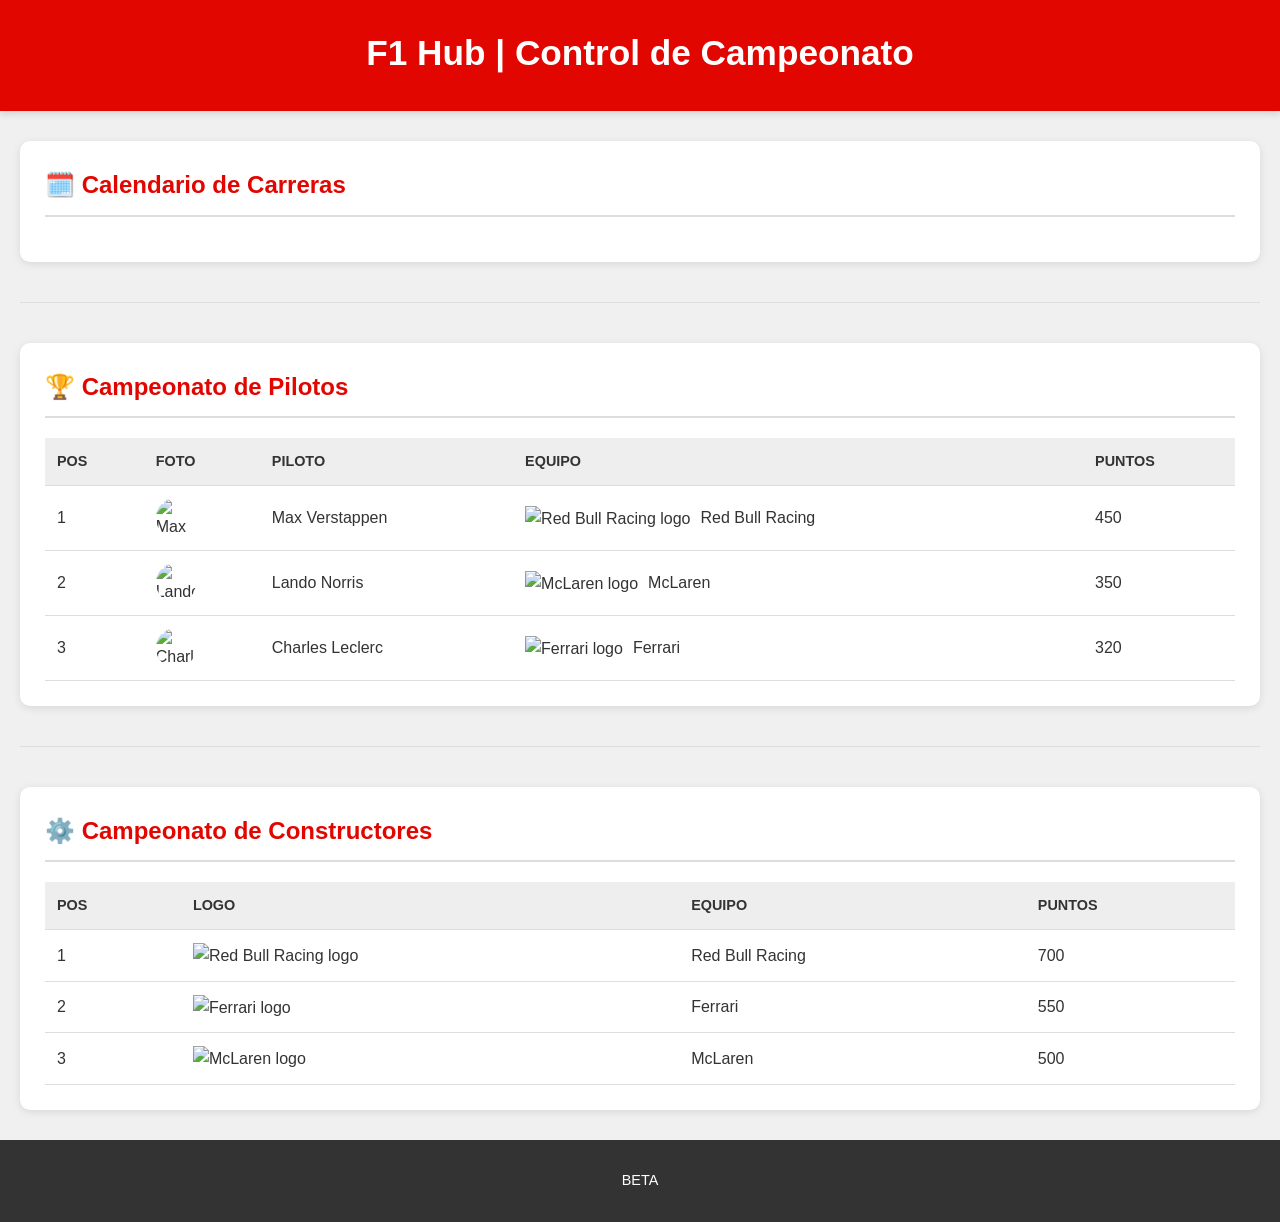
==== index.html @ 0e781a87 "BETA 0.0.0" ====
<!DOCTYPE html>
<html lang="es">
<head>
    <meta charset="UTF-8">
    <meta name="viewport" content="width=device-width, initial-scale=1.0">
    <title>🏎️ F1 Hub | Campeonato y Calendario</title>
    <link rel="stylesheet" href="style.css">
    <link rel="icon" href="assets/f1_icon.png" type="image/png">
</head>
<body>
    <header>
        <h1>F1 Hub | Control de Campeonato</h1>
    </header>

    <main class="container">
        
        <section class="section calendar-section">
            <h2>🗓️ Calendario de Carreras</h2>
            <div id="calendario-list">
                </div>
        </section>

        <hr>

        <section class="section standings-section">
            <h2>🏆 Campeonato de Pilotos</h2>
            <table id="pilotos-table">
                <thead>
                    <tr>
                        <th>Pos</th>
                        <th>Foto</th>
                        <th>Piloto</th>
                        <th>Equipo</th>
                        <th>Puntos</th>
                    </tr>
                </thead>
                <tbody>
                    </tbody>
            </table>
        </section>

        <hr>

        <section class="section standings-section">
            <h2>⚙️ Campeonato de Constructores</h2>
            <table id="constructores-table">
                <thead>
                    <tr>
                        <th>Pos</th>
                        <th>Logo</th>
                        <th>Equipo</th>
                        <th>Puntos</th>
                    </tr>
                </thead>
                <tbody>
                    </tbody>
            </table>
        </section>
    </main>

    <footer>
        <p>BETA</p>
    </footer>

    <script src="script.js"></script>
</body>
</html>
---- style.css ----
/* Variables de Color */
:root {
    --f1-red: #e10600;
    --background-color: #f0f0f0;
    --card-background: #ffffff;
    --text-color: #333;
    --live-green: #27ae60;
    --countdown-amber: #f39c12;
    --finished-gray: #95a5a6;
    --border-color: #ddd;
}

body {
    font-family: 'Arial', sans-serif;
    background-color: var(--background-color);
    color: var(--text-color);
    margin: 0;
    padding: 0;
    line-height: 1.6;
}

/* --- Header y Footer --- */
header {
    background-color: var(--f1-red);
    color: white;
    padding: 25px 20px;
    text-align: center;
    box-shadow: 0 4px 6px rgba(0, 0, 0, 0.1);
}

header h1 {
    margin: 0 0 5px 0;
    font-size: 2.2em;
}

header p {
    margin: 0;
    opacity: 0.8;
}

footer {
    text-align: center;
    padding: 15px;
    margin-top: 30px;
    background-color: var(--text-color);
    color: white;
    font-size: 0.9em;
}

/* --- Estructura General --- */
.container {
    max-width: 1400px;
    margin: 30px auto;
    padding: 0 20px;
}

.section {
    background-color: var(--card-background);
    padding: 25px;
    margin-bottom: 25px;
    border-radius: 10px;
    box-shadow: 0 2px 8px rgba(0, 0, 0, 0.1);
}

.section h2 {
    color: var(--f1-red);
    border-bottom: 2px solid var(--border-color);
    padding-bottom: 10px;
    margin-top: 0;
}

hr {
    border: none;
    border-top: 1px solid var(--border-color);
    margin: 40px 0;
}

/* --- Tablas (Standings) --- */
table {
    width: 100%;
    border-collapse: collapse;
    margin-top: 15px;
}

th, td {
    padding: 12px;
    border-bottom: 1px solid var(--border-color);
    text-align: left;
    vertical-align: middle;
}

th {
    background-color: #eee;
    font-weight: bold;
    text-transform: uppercase;
    font-size: 0.9em;
}

/* Imágenes dentro de tablas */
.piloto-foto {
    width: 40px; 
    height: 40px;
    border-radius: 50%;
    object-fit: cover;
    display: block;
}

.equipo-logo {
    width: 30px; 
    height: 30px;
    object-fit: contain;
    vertical-align: middle;
    margin-right: 10px;
}

/* --- Calendario (Grid) --- */
#calendario-list {
    display: grid;
    /* Adapta el número de columnas automáticamente */
    grid-template-columns: repeat(auto-fit, minmax(350px, 1fr));
    gap: 25px;
    margin-top: 15px;
}

.carrera-card {
    border: 1px solid var(--border-color);
    padding: 20px;
    border-radius: 8px;
    background-color: #fafafa;
    transition: opacity 0.3s ease;
}

.carrera-card h3 {
    margin-top: 0;
    color: var(--text-color);
    font-size: 1.4em;
    border-bottom: 1px dashed #ccc;
    padding-bottom: 10px;
}

.track-schema {
    width: 100%;
    max-height: 200px; /* Limita la altura del esquema de pista */
    object-fit: contain;
    margin: 15px 0;
    border-radius: 4px;
    border: 1px solid #eee;
    padding: 5px;
}

/* --- Estilos de Estado Dinámico --- */
.estado {
    padding: 8px 15px;
    border-radius: 5px;
    font-weight: bold;
    text-align: center;
    margin-top: 15px;
    display: inline-block;
    color: white;
    text-transform: uppercase;
    letter-spacing: 0.5px;
}

.cuenta-regresiva {
    background-color: var(--countdown-amber); 
}

.en-directo {
    background-color: var(--live-green); 
    /* Efecto de parpadeo sutil */
    animation: blink 1s infinite alternate; 
}

.finalizada {
    background-color: var(--finished-gray); 
    opacity: 0.9;
}

@keyframes blink {
    from { opacity: 1; }
    to { opacity: 0.7; }
}

/* Responsive básico para pantallas muy pequeñas */
@media (max-width: 600px) {
    .container {
        padding: 0 10px;
    }
    th, td {
        padding: 8px;
        font-size: 0.9em;
    }
}
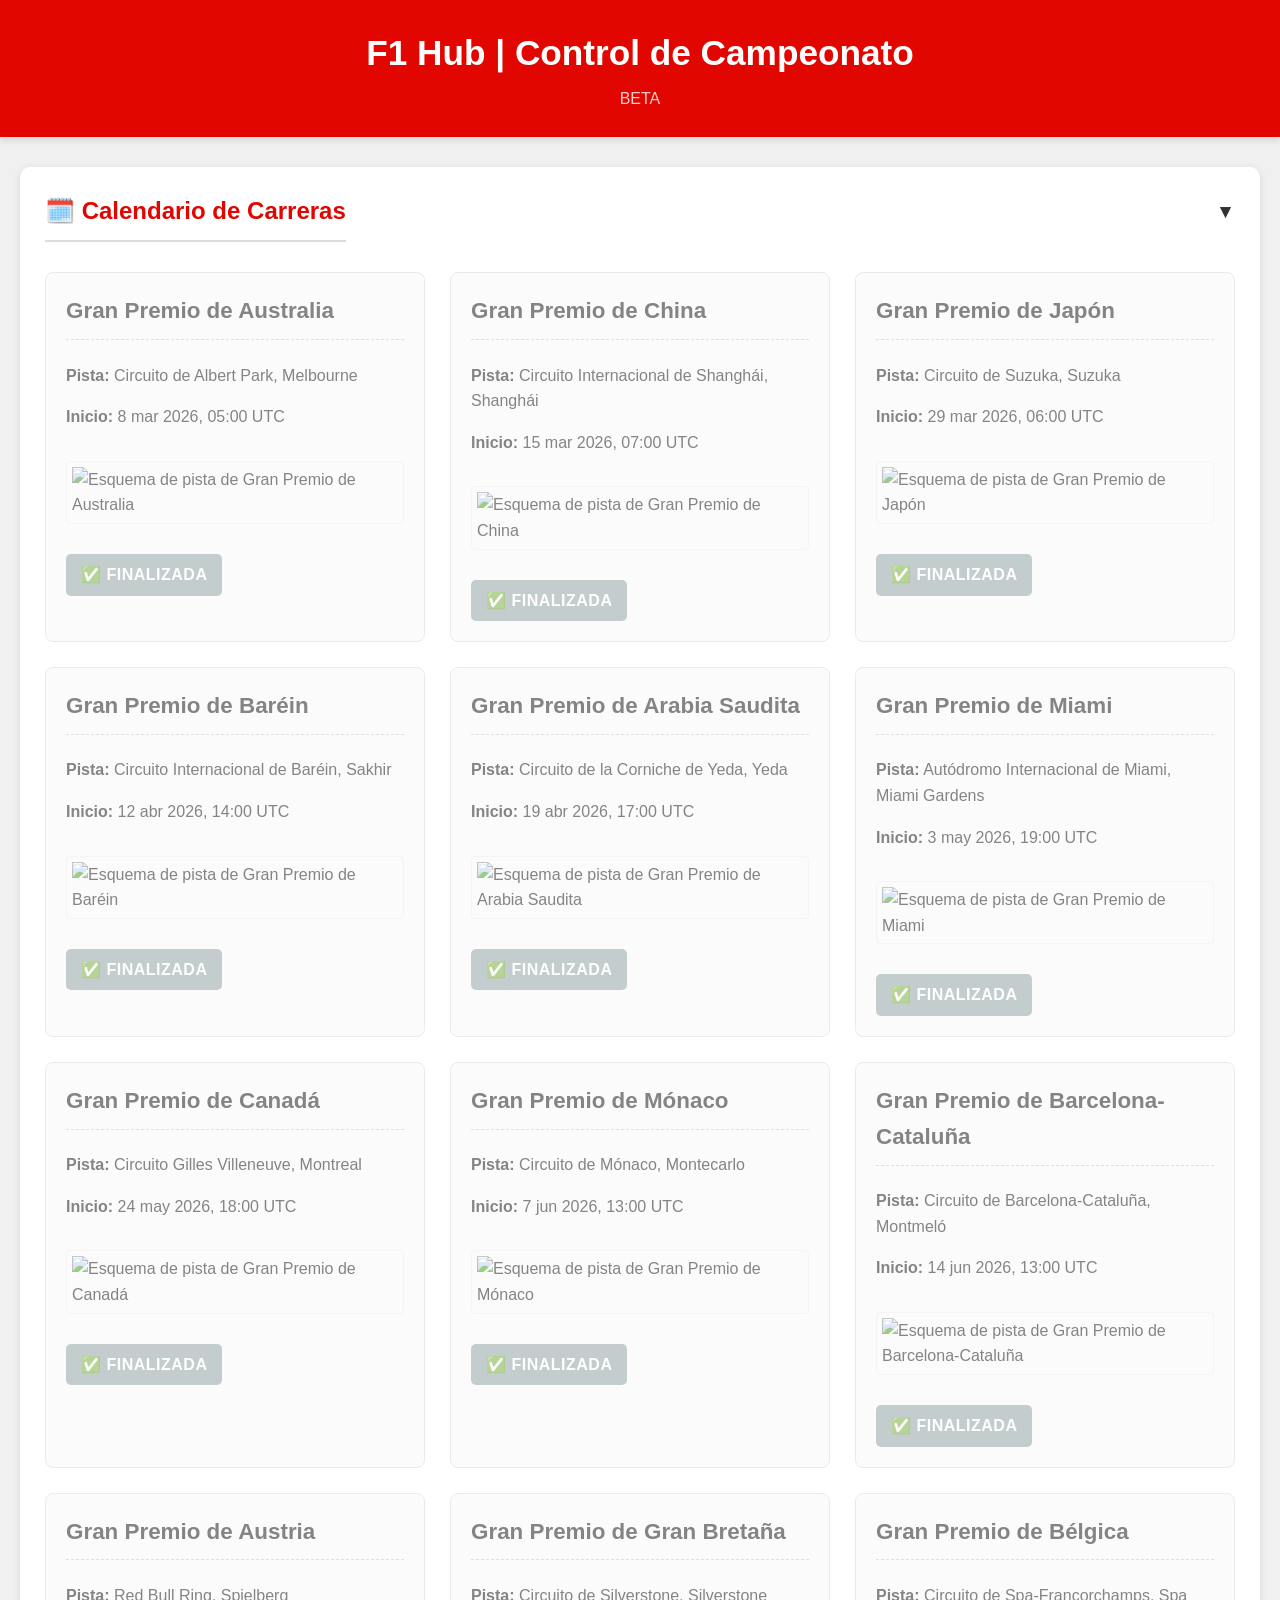
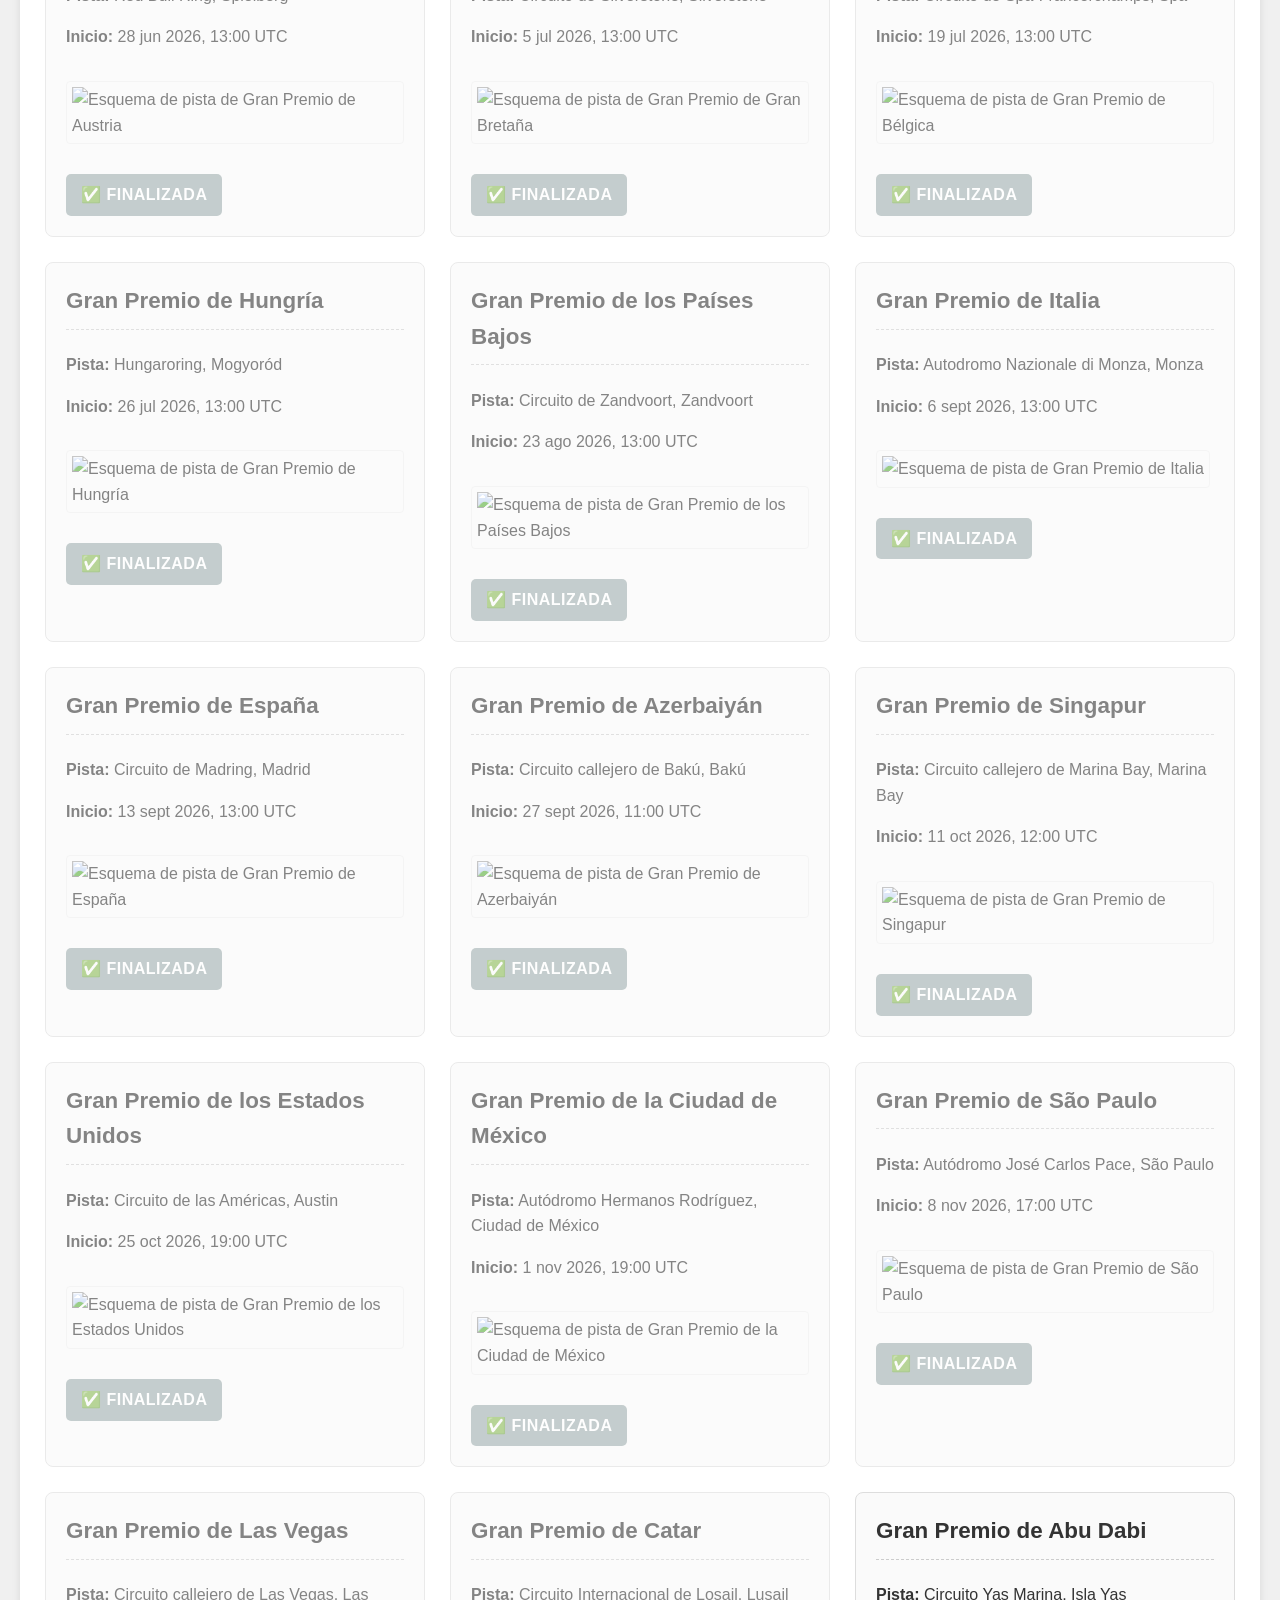
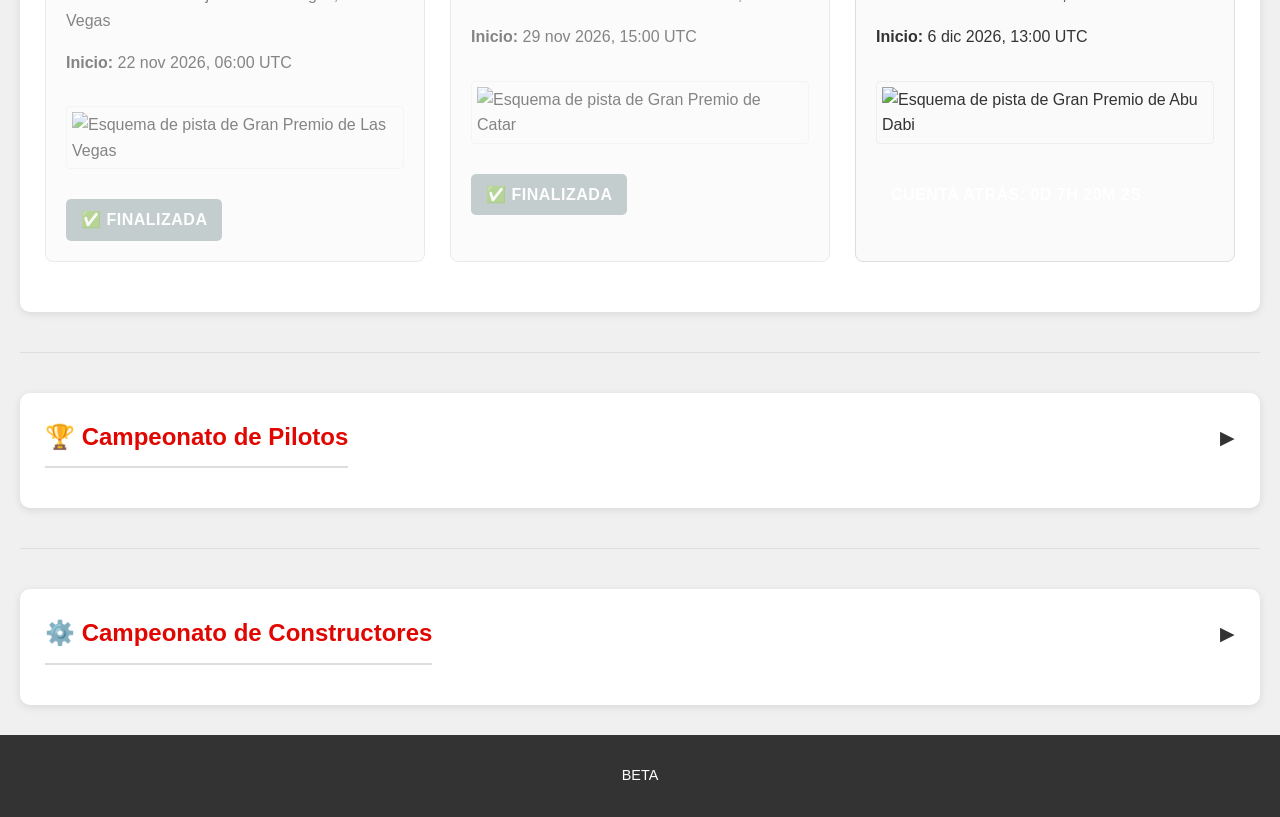
==== commit 0c51d132: "0.0.2" ====
--- a/index.html
+++ b/index.html
@@ -3,59 +3,66 @@
 <head>
     <meta charset="UTF-8">
     <meta name="viewport" content="width=device-width, initial-scale=1.0">
-    <title>🏎️ F1 Hub | Campeonato y Calendario</title>
+    <title>🏎️ F1 Hub | Campeonato y Calendario Desplegable</title>
     <link rel="stylesheet" href="style.css">
     <link rel="icon" href="assets/f1_icon.png" type="image/png">
 </head>
 <body>
     <header>
         <h1>F1 Hub | Control de Campeonato</h1>
+        <p>BETA</p>
     </header>
 
     <main class="container">
         
-        <section class="section calendar-section">
-            <h2>🗓️ Calendario de Carreras</h2>
-            <div id="calendario-list">
-                </div>
-        </section>
+        <details open>
+            <summary><h2>🗓️ Calendario de Carreras</h2></summary>
+            <section class="section calendar-section">
+                <div id="calendario-list">
+                    </div>
+            </section>
+        </details>
 
         <hr>
 
-        <section class="section standings-section">
-            <h2>🏆 Campeonato de Pilotos</h2>
-            <table id="pilotos-table">
-                <thead>
-                    <tr>
-                        <th>Pos</th>
-                        <th>Foto</th>
-                        <th>Piloto</th>
-                        <th>Equipo</th>
-                        <th>Puntos</th>
-                    </tr>
-                </thead>
-                <tbody>
-                    </tbody>
-            </table>
-        </section>
+        <details>
+            <summary><h2>🏆 Campeonato de Pilotos</h2></summary>
+            <section class="section standings-section">
+                <table id="pilotos-table">
+                    <thead>
+                        <tr>
+                            <th>Pos</th>
+                            <th>Foto</th>
+                            <th>Piloto</th>
+                            <th>Equipo</th>
+                            <th>Puntos</th>
+                        </tr>
+                    </thead>
+                    <tbody>
+                        </tbody>
+                </table>
+            </section>
+        </details>
 
         <hr>
 
-        <section class="section standings-section">
-            <h2>⚙️ Campeonato de Constructores</h2>
-            <table id="constructores-table">
-                <thead>
-                    <tr>
-                        <th>Pos</th>
-                        <th>Logo</th>
-                        <th>Equipo</th>
-                        <th>Puntos</th>
-                    </tr>
-                </thead>
-                <tbody>
-                    </tbody>
-            </table>
-        </section>
+        <details>
+            <summary><h2>⚙️ Campeonato de Constructores</h2></summary>
+            <section class="section standings-section">
+                <table id="constructores-table">
+                    <thead>
+                        <tr>
+                            <th>Pos</th>
+                            <th>Logo</th>
+                            <th>Equipo</th>
+                            <th>Puntos</th>
+                        </tr>
+                    </thead>
+                    <tbody>
+                        </tbody>
+                </table>
+            </section>
+        </details>
     </main>
 
     <footer>
--- a/style.css
+++ b/style.css
@@ -55,11 +55,11 @@
 }
 
 .section {
-    background-color: var(--card-background);
-    padding: 25px;
+    background-color: transparent;
+    padding: 0; 
     margin-bottom: 25px;
-    border-radius: 10px;
-    box-shadow: 0 2px 8px rgba(0, 0, 0, 0.1);
+    border-radius: 0;
+    box-shadow: none;
 }
 
 .section h2 {
@@ -190,4 +190,50 @@
         padding: 8px;
         font-size: 0.9em;
     }
+}
+
+details {
+    margin-bottom: 20px;
+    border-radius: 10px;
+    background-color: var(--card-background); /* Fondo de la tarjeta ahora en el details */
+    box-shadow: 0 2px 8px rgba(0, 0, 0, 0.1);
+    padding: 25px; /* Padding aplicado a toda la tarjeta */
+}
+
+summary {
+    cursor: pointer;
+    list-style: none; /* Oculta el triángulo de detalle nativo */
+    /* Usamos 'list-style-type: none;' para ocultar el triángulo por defecto */
+    display: block; 
+    position: relative;
+    /* Ajuste para crear un "toggle" visual */
+    padding-right: 30px; 
+}
+
+summary h2 {
+    color: var(--f1-red);
+    padding-bottom: 10px;
+    margin-top: 0;
+    margin-bottom: 15px; /* Espacio entre título y contenido */
+    border-bottom: 2px solid var(--border-color);
+    display: inline-block;
+}
+
+/* Estilo para el ícono de abrir/cerrar (opcional) */
+summary::after {
+    content: '▶'; /* Triángulo a la derecha */
+    font-size: 1.2em;
+    position: absolute;
+    right: 0;
+    top: 5px;
+    transition: transform 0.2s ease;
+}
+
+details[open] > summary::after {
+    content: '▼'; /* Triángulo hacia abajo cuando está abierto */
+}
+
+/* El contenido real dentro del details (tablas/calendario) */
+.section-content {
+    padding-top: 15px; /* Espacio debajo del título */
 }
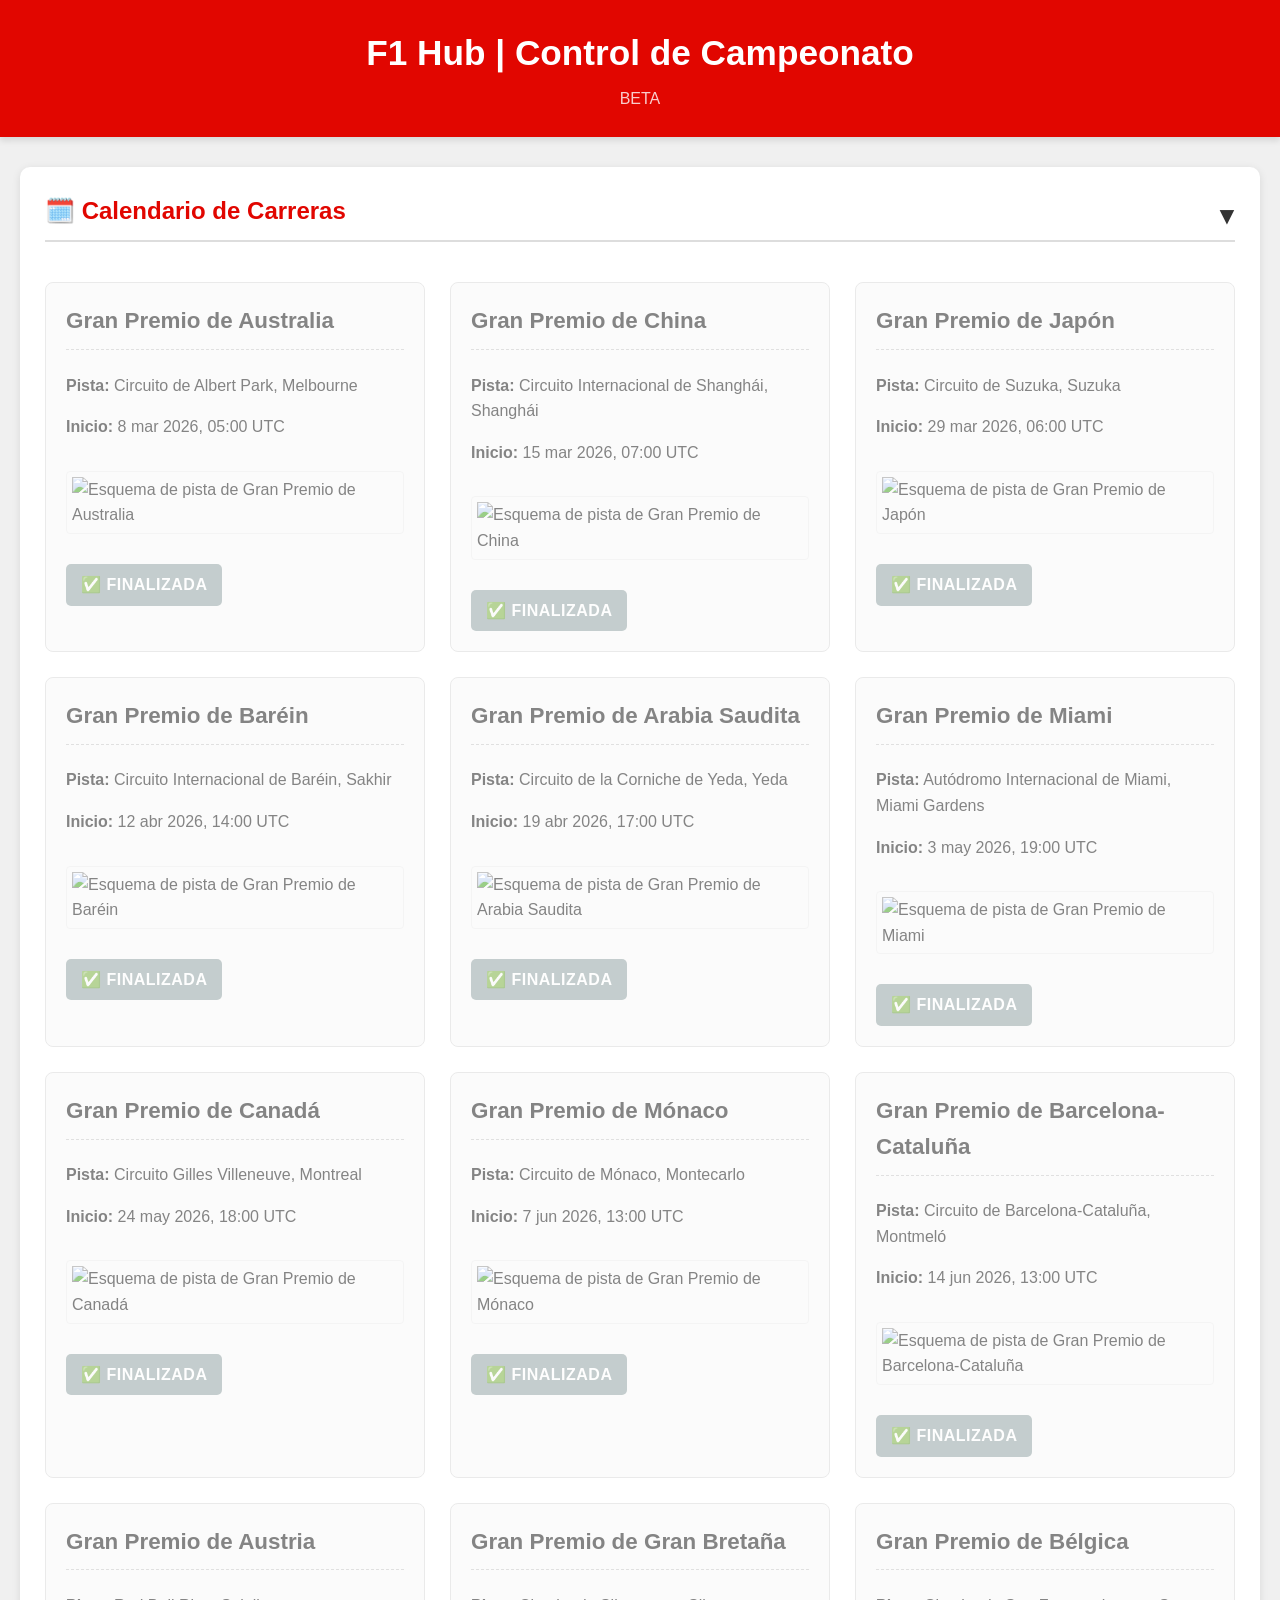
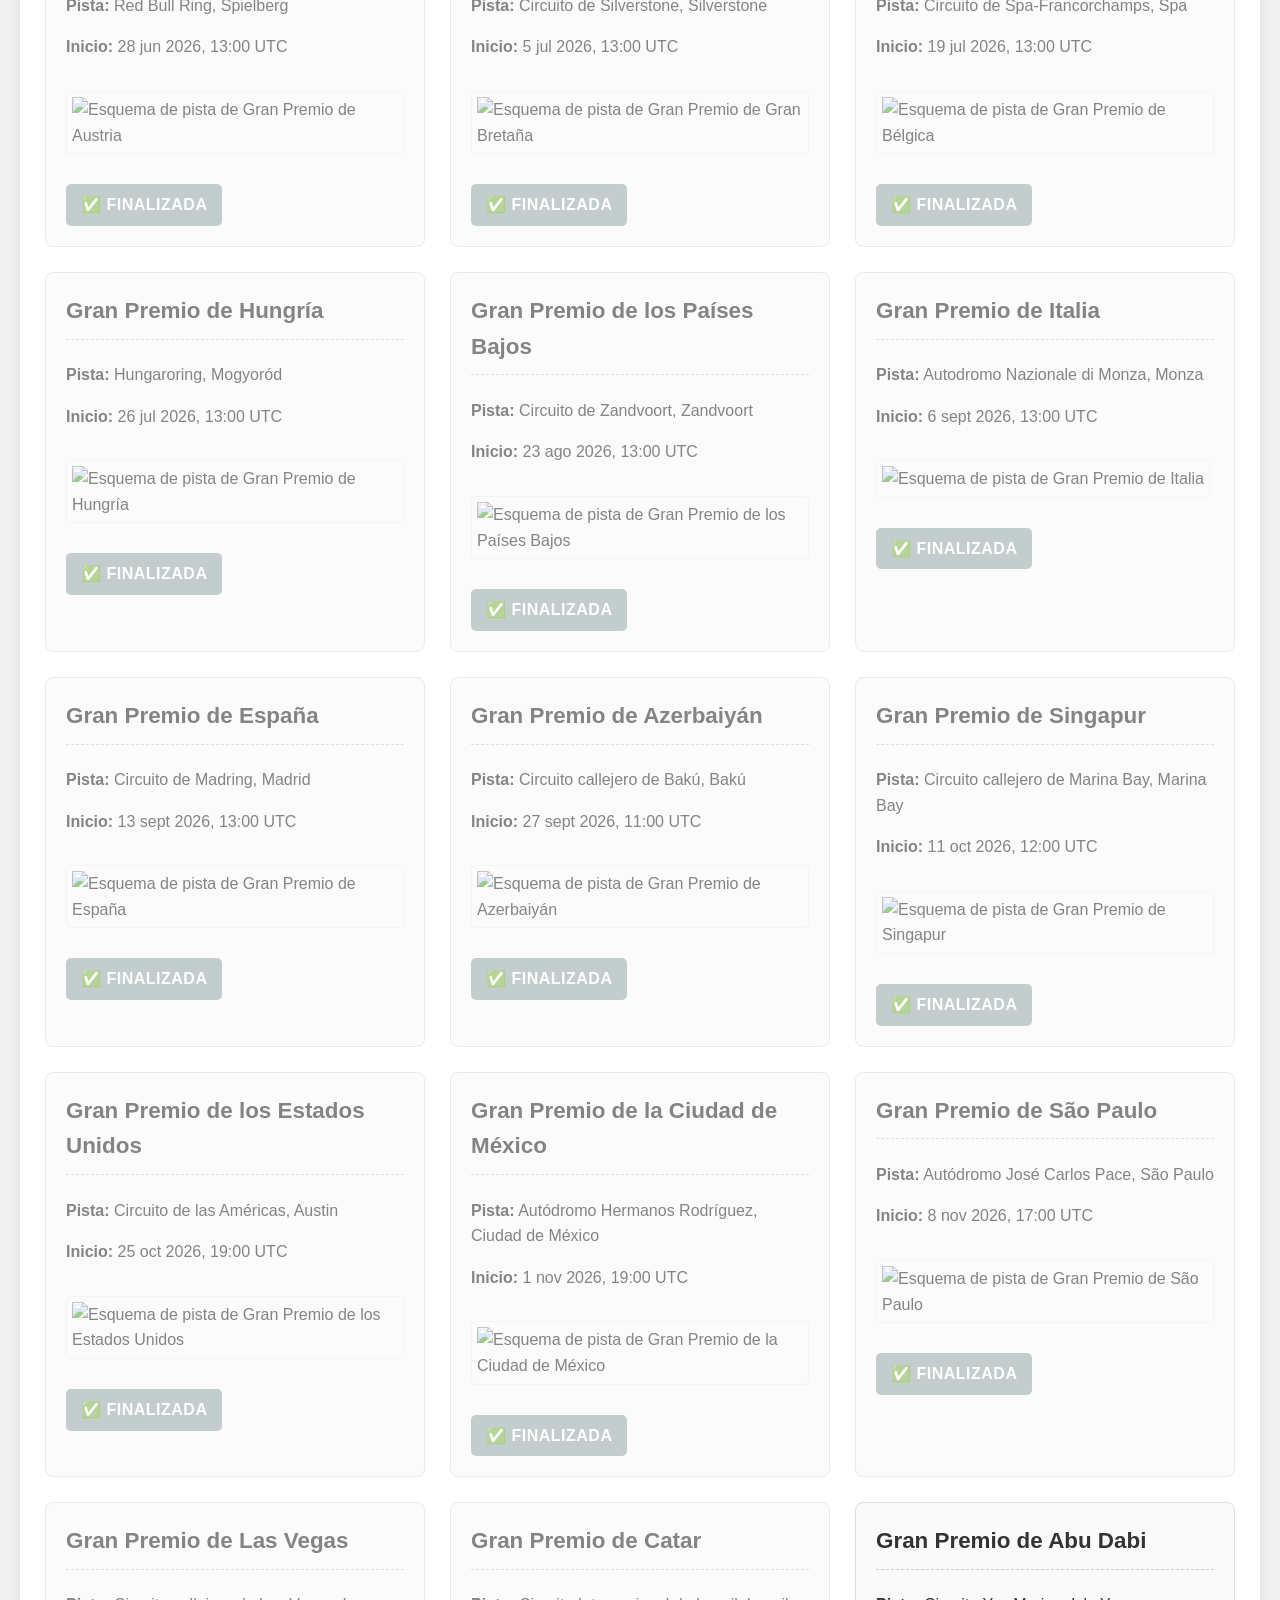
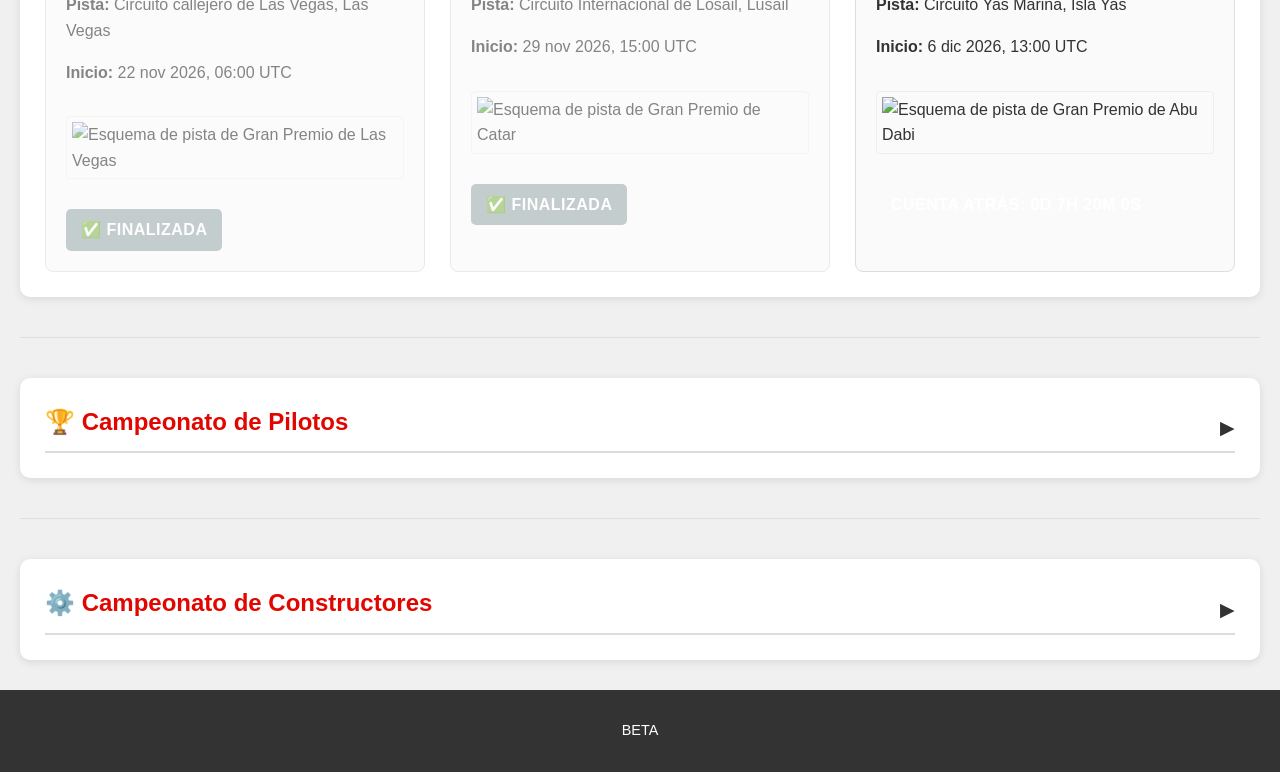
==== commit 39c655db: "0.0.2" ====
--- a/index.html
+++ b/index.html
@@ -15,19 +15,19 @@
 
     <main class="container">
         
-        <details open>
+        <details open class="f1-card">
             <summary><h2>🗓️ Calendario de Carreras</h2></summary>
-            <section class="section calendar-section">
+            <div class="details-content">
                 <div id="calendario-list">
                     </div>
-            </section>
+            </div>
         </details>
 
         <hr>
 
-        <details>
+        <details class="f1-card">
             <summary><h2>🏆 Campeonato de Pilotos</h2></summary>
-            <section class="section standings-section">
+            <div class="details-content">
                 <table id="pilotos-table">
                     <thead>
                         <tr>
@@ -41,14 +41,14 @@
                     <tbody>
                         </tbody>
                 </table>
-            </section>
+            </div>
         </details>
 
         <hr>
 
-        <details>
+        <details class="f1-card">
             <summary><h2>⚙️ Campeonato de Constructores</h2></summary>
-            <section class="section standings-section">
+            <div class="details-content">
                 <table id="constructores-table">
                     <thead>
                         <tr>
@@ -61,7 +61,7 @@
                     <tbody>
                         </tbody>
                 </table>
-            </section>
+            </div>
         </details>
     </main>
 
--- a/style.css
+++ b/style.css
@@ -54,25 +54,57 @@
     padding: 0 20px;
 }
 
-.section {
-    background-color: transparent;
-    padding: 0; 
-    margin-bottom: 25px;
-    border-radius: 0;
-    box-shadow: none;
-}
-
-.section h2 {
-    color: var(--f1-red);
-    border-bottom: 2px solid var(--border-color);
-    padding-bottom: 10px;
-    margin-top: 0;
-}
-
 hr {
     border: none;
     border-top: 1px solid var(--border-color);
     margin: 40px 0;
+}
+
+/* --- Contenedores Desplegables (<details>) --- */
+.f1-card {
+    margin-bottom: 25px;
+    border-radius: 10px;
+    background-color: var(--card-background);
+    box-shadow: 0 2px 8px rgba(0, 0, 0, 0.1);
+    /* El padding se gestiona dentro de summary y .details-content */
+    padding: 0; 
+}
+
+summary {
+    cursor: pointer;
+    list-style: none; /* Oculta el triángulo de detalle nativo */
+    display: block; 
+    position: relative;
+    padding: 25px; /* Padding superior e inferior para el encabezado */
+}
+
+/* Estilo del contenido interior (tablas/calendario) */
+.details-content {
+    padding: 0 25px 25px 25px; /* Padding lateral e inferior */
+}
+
+/* Título principal (h2) dentro del summary */
+summary h2 {
+    color: var(--f1-red);
+    border-bottom: 2px solid var(--border-color);
+    padding-bottom: 10px;
+    margin: 0;
+    display: block; /* Ocupa todo el ancho para que el borde se vea bien */
+}
+
+/* Estilo para el ícono de abrir/cerrar */
+summary::after {
+    content: '▶'; 
+    font-size: 1.2em;
+    position: absolute;
+    right: 25px; 
+    top: 50%;
+    transform: translateY(-50%);
+    transition: transform 0.2s ease;
+}
+
+details[open] > summary::after {
+    transform: translateY(-50%) rotate(90deg); /* Gira la flecha cuando está abierto */
 }
 
 /* --- Tablas (Standings) --- */
@@ -190,50 +222,4 @@
         padding: 8px;
         font-size: 0.9em;
     }
-}
-
-details {
-    margin-bottom: 20px;
-    border-radius: 10px;
-    background-color: var(--card-background); /* Fondo de la tarjeta ahora en el details */
-    box-shadow: 0 2px 8px rgba(0, 0, 0, 0.1);
-    padding: 25px; /* Padding aplicado a toda la tarjeta */
-}
-
-summary {
-    cursor: pointer;
-    list-style: none; /* Oculta el triángulo de detalle nativo */
-    /* Usamos 'list-style-type: none;' para ocultar el triángulo por defecto */
-    display: block; 
-    position: relative;
-    /* Ajuste para crear un "toggle" visual */
-    padding-right: 30px; 
-}
-
-summary h2 {
-    color: var(--f1-red);
-    padding-bottom: 10px;
-    margin-top: 0;
-    margin-bottom: 15px; /* Espacio entre título y contenido */
-    border-bottom: 2px solid var(--border-color);
-    display: inline-block;
-}
-
-/* Estilo para el ícono de abrir/cerrar (opcional) */
-summary::after {
-    content: '▶'; /* Triángulo a la derecha */
-    font-size: 1.2em;
-    position: absolute;
-    right: 0;
-    top: 5px;
-    transition: transform 0.2s ease;
-}
-
-details[open] > summary::after {
-    content: '▼'; /* Triángulo hacia abajo cuando está abierto */
-}
-
-/* El contenido real dentro del details (tablas/calendario) */
-.section-content {
-    padding-top: 15px; /* Espacio debajo del título */
 }
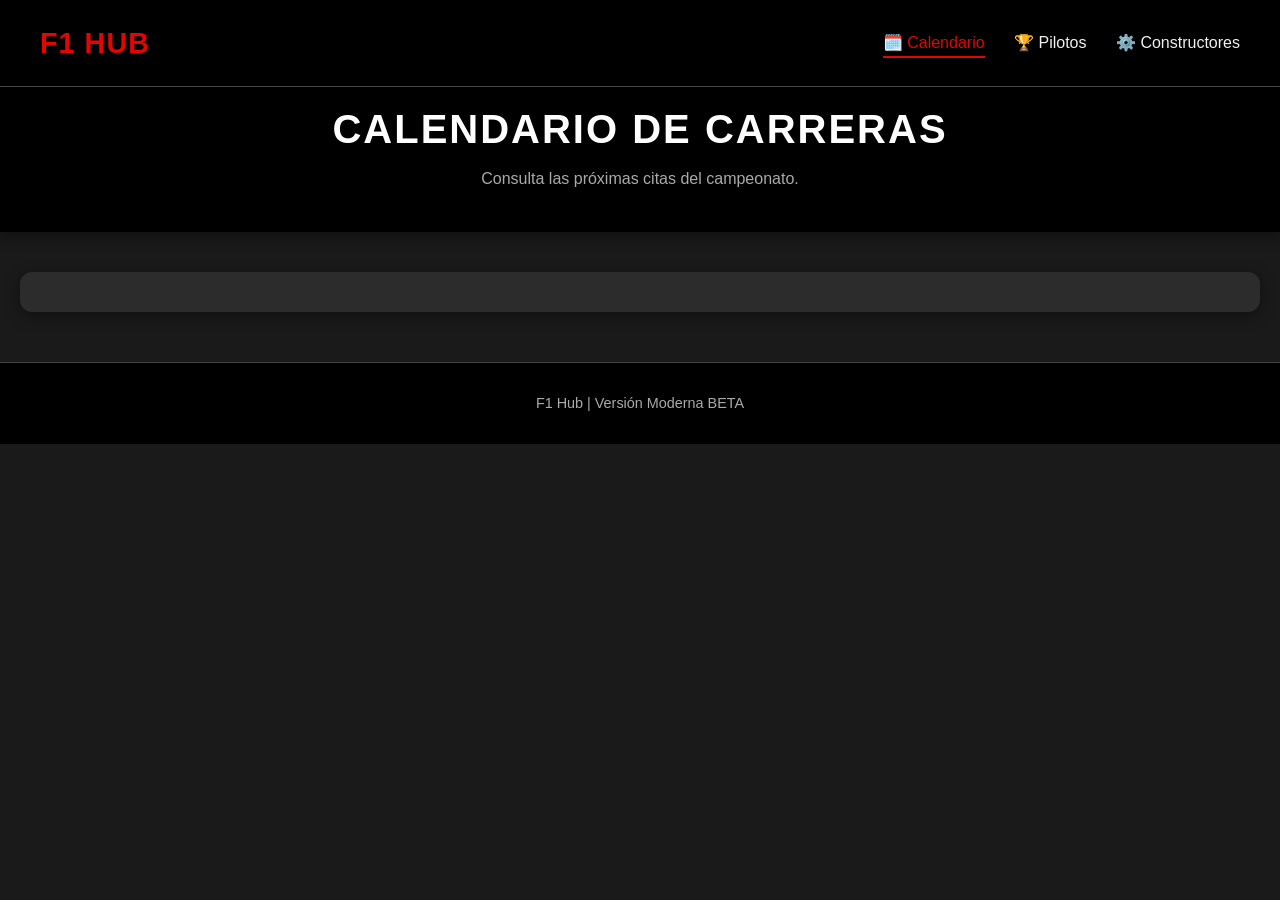
==== commit ed851a24: "0.1.0 (REDISEÑO)" ====
--- a/index.html
+++ b/index.html
@@ -3,70 +3,33 @@
 <head>
     <meta charset="UTF-8">
     <meta name="viewport" content="width=device-width, initial-scale=1.0">
-    <title>🏎️ F1 Hub | Campeonato y Calendario Desplegable</title>
+    <title>🗓️ Calendario de Carreras | F1 Hub</title>
     <link rel="stylesheet" href="style.css">
     <link rel="icon" href="assets/f1_icon.png" type="image/png">
 </head>
 <body>
     <header>
-        <h1>F1 Hub | Control de Campeonato</h1>
-        <p>BETA</p>
+        <nav class="navbar">
+            <a href="index.html" class="nav-logo">F1 HUB</a>
+            <div class="nav-links">
+                <a href="calendario.html" class="active">🗓️ Calendario</a>
+                <a href="pilotos.html">🏆 Pilotos</a>
+                <a href="constructores.html">⚙️ Constructores</a>
+            </div>
+        </nav>
+        <h1>Calendario de Carreras</h1>
+        <p>Consulta las próximas citas del campeonato.</p>
     </header>
 
     <main class="container">
-        
-        <details open class="f1-card">
-            <summary><h2>🗓️ Calendario de Carreras</h2></summary>
-            <div class="details-content">
-                <div id="calendario-list">
-                    </div>
-            </div>
-        </details>
-
-        <hr>
-
-        <details class="f1-card">
-            <summary><h2>🏆 Campeonato de Pilotos</h2></summary>
-            <div class="details-content">
-                <table id="pilotos-table">
-                    <thead>
-                        <tr>
-                            <th>Pos</th>
-                            <th>Foto</th>
-                            <th>Piloto</th>
-                            <th>Equipo</th>
-                            <th>Puntos</th>
-                        </tr>
-                    </thead>
-                    <tbody>
-                        </tbody>
-                </table>
-            </div>
-        </details>
-
-        <hr>
-
-        <details class="f1-card">
-            <summary><h2>⚙️ Campeonato de Constructores</h2></summary>
-            <div class="details-content">
-                <table id="constructores-table">
-                    <thead>
-                        <tr>
-                            <th>Pos</th>
-                            <th>Logo</th>
-                            <th>Equipo</th>
-                            <th>Puntos</th>
-                        </tr>
-                    </thead>
-                    <tbody>
-                        </tbody>
-                </table>
-            </div>
-        </details>
+        <section class="content-section">
+            <div id="calendario-list" class="grid-view">
+                </div>
+        </section>
     </main>
 
     <footer>
-        <p>BETA</p>
+        <p>F1 Hub | Versión Moderna BETA</p>
     </footer>
 
     <script src="script.js"></script>
--- a/style.css
+++ b/style.css
@@ -1,17 +1,21 @@
-/* Variables de Color */
+/* Variables de Color (Paleta oscura y moderna) */
 :root {
-    --f1-red: #e10600;
-    --background-color: #f0f0f0;
-    --card-background: #ffffff;
-    --text-color: #333;
-    --live-green: #27ae60;
+    --f1-red: #E10600;
+    --background-color: #1a1a1a; /* Fondo oscuro */
+    --card-background: #2c2c2c; /* Fondo de tarjetas */
+    --text-color: #f0f0f0; /* Texto claro */
+    --text-light: #aaa;
+    --primary-accent: var(--f1-red); /* Rojo de F1 */
+    --secondary-accent: #007bff; /* Azul de acento */
+    --live-green: #2ecc71;
     --countdown-amber: #f39c12;
-    --finished-gray: #95a5a6;
-    --border-color: #ddd;
+    --finished-gray: #6e6e6e;
+    --border-color: #444; /* Borde sutil */
+    --shadow-light: rgba(0, 0, 0, 0.4);
 }
 
 body {
-    font-family: 'Arial', sans-serif;
+    font-family: 'Montserrat', 'Arial', sans-serif; /* Tipografía más moderna */
     background-color: var(--background-color);
     color: var(--text-color);
     margin: 0;
@@ -19,122 +23,196 @@
     line-height: 1.6;
 }
 
-/* --- Header y Footer --- */
+/* --- Barra de Navegación (Header) --- */
 header {
-    background-color: var(--f1-red);
+    background-color: #000000; /* Fondo negro sólido para el header */
     color: white;
-    padding: 25px 20px;
+    padding: 20px 0 40px 0;
     text-align: center;
-    box-shadow: 0 4px 6px rgba(0, 0, 0, 0.1);
+    box-shadow: 0 5px 15px var(--shadow-light);
+}
+
+.navbar {
+    display: flex;
+    justify-content: space-between;
+    align-items: center;
+    padding: 0 40px 20px 40px; /* Padding para la barra de navegación */
+    border-bottom: 1px solid var(--border-color);
+}
+
+.nav-logo {
+    font-size: 1.8em;
+    font-weight: bold;
+    color: var(--f1-red);
+    text-decoration: none;
+    letter-spacing: 1px;
+}
+
+.nav-links a {
+    color: var(--text-color);
+    text-decoration: none;
+    margin-left: 25px;
+    font-size: 1em;
+    padding: 5px 0;
+    transition: color 0.3s, border-bottom 0.3s;
+}
+
+.nav-links a:hover, .nav-links a.active {
+    color: var(--primary-accent);
+    border-bottom: 2px solid var(--primary-accent);
 }
 
 header h1 {
-    margin: 0 0 5px 0;
-    font-size: 2.2em;
+    margin: 10px 0 5px 0;
+    font-size: 2.5em;
+    text-transform: uppercase;
+    letter-spacing: 2px;
 }
 
 header p {
     margin: 0;
-    opacity: 0.8;
-}
-
+    color: var(--text-light);
+}
+
+/* --- Footer --- */
 footer {
     text-align: center;
     padding: 15px;
-    margin-top: 30px;
-    background-color: var(--text-color);
+    margin-top: 50px;
+    background-color: #000000;
+    color: var(--text-light);
+    font-size: 0.9em;
+    border-top: 1px solid var(--border-color);
+}
+
+/* --- Estructura General y Contenido --- */
+.container {
+    max-width: 1300px;
+    margin: 40px auto;
+    padding: 0 20px;
+}
+
+.content-section {
+    padding: 20px;
+    background-color: var(--card-background);
+    border-radius: 12px;
+    box-shadow: 0 4px 15px var(--shadow-light);
+}
+
+/* --- Estilo de la Página Principal (index.html) --- */
+.home-page main {
+    padding-top: 60px;
+}
+
+.home-grid {
+    display: grid;
+    grid-template-columns: repeat(auto-fit, minmax(300px, 1fr));
+    gap: 30px;
+}
+
+.menu-card {
+    display: block;
+    background-color: var(--card-background);
+    padding: 30px;
+    border-radius: 10px;
+    text-decoration: none;
+    color: var(--text-color);
+    transition: transform 0.3s, box-shadow 0.3s, background-color 0.3s;
+    border-left: 5px solid var(--primary-accent);
+    position: relative;
+    overflow: hidden;
+    box-shadow: 0 2px 10px rgba(0, 0, 0, 0.5);
+}
+
+.menu-card:hover {
+    transform: translateY(-5px);
+    box-shadow: 0 10px 20px rgba(0, 0, 0, 0.7);
+    background-color: #383838;
+}
+
+.menu-card h3 {
+    margin-top: 0;
+    color: var(--f1-red);
+    font-size: 1.6em;
+}
+
+.menu-card p {
+    color: var(--text-light);
+}
+
+.card-icon {
+    position: absolute;
+    bottom: 20px;
+    right: 20px;
+    font-size: 1.5em;
+    color: var(--text-light);
+    opacity: 0.5;
+    transition: opacity 0.3s;
+}
+
+.menu-card:hover .card-icon {
+    opacity: 1;
+    color: var(--f1-red);
+}
+
+
+/* --- Tablas (Standings) --- */
+.modern-table {
+    width: 100%;
+    border-collapse: separate; /* Para border-radius en las celdas */
+    border-spacing: 0 10px; /* Espacio entre filas */
+    margin-top: 20px;
+}
+
+.modern-table thead th {
+    background-color: #000000;
     color: white;
+    font-weight: 600;
+    text-transform: uppercase;
     font-size: 0.9em;
-}
-
-/* --- Estructura General --- */
-.container {
-    max-width: 1400px;
-    margin: 30px auto;
-    padding: 0 20px;
-}
-
-hr {
-    border: none;
-    border-top: 1px solid var(--border-color);
-    margin: 40px 0;
-}
-
-/* --- Contenedores Desplegables (<details>) --- */
-.f1-card {
-    margin-bottom: 25px;
-    border-radius: 10px;
-    background-color: var(--card-background);
-    box-shadow: 0 2px 8px rgba(0, 0, 0, 0.1);
-    /* El padding se gestiona dentro de summary y .details-content */
-    padding: 0; 
-}
-
-summary {
-    cursor: pointer;
-    list-style: none; /* Oculta el triángulo de detalle nativo */
-    display: block; 
-    position: relative;
-    padding: 25px; /* Padding superior e inferior para el encabezado */
-}
-
-/* Estilo del contenido interior (tablas/calendario) */
-.details-content {
-    padding: 0 25px 25px 25px; /* Padding lateral e inferior */
-}
-
-/* Título principal (h2) dentro del summary */
-summary h2 {
-    color: var(--f1-red);
-    border-bottom: 2px solid var(--border-color);
-    padding-bottom: 10px;
-    margin: 0;
-    display: block; /* Ocupa todo el ancho para que el borde se vea bien */
-}
-
-/* Estilo para el ícono de abrir/cerrar */
-summary::after {
-    content: '▶'; 
-    font-size: 1.2em;
-    position: absolute;
-    right: 25px; 
-    top: 50%;
-    transform: translateY(-50%);
-    transition: transform 0.2s ease;
-}
-
-details[open] > summary::after {
-    transform: translateY(-50%) rotate(90deg); /* Gira la flecha cuando está abierto */
-}
-
-/* --- Tablas (Standings) --- */
-table {
-    width: 100%;
-    border-collapse: collapse;
-    margin-top: 15px;
-}
-
-th, td {
-    padding: 12px;
-    border-bottom: 1px solid var(--border-color);
+    padding: 15px 12px;
+    border: none; /* Eliminar bordes internos */
+}
+
+.modern-table tbody tr {
+    background-color: #383838;
+    transition: background-color 0.2s, box-shadow 0.2s;
+    border-radius: 8px; /* Redondear filas */
+    box-shadow: 0 2px 5px rgba(0, 0, 0, 0.3);
+}
+
+.modern-table tbody tr:hover {
+    background-color: #4a4a4a;
+    box-shadow: 0 4px 10px rgba(0, 0, 0, 0.5);
+}
+
+.modern-table td {
+    padding: 15px 12px;
+    border-bottom: none;
     text-align: left;
     vertical-align: middle;
-}
-
-th {
-    background-color: #eee;
-    font-weight: bold;
-    text-transform: uppercase;
-    font-size: 0.9em;
-}
+    color: var(--text-color);
+}
+
+/* Columnas específicas */
+.pos-col { width: 5%; font-weight: bold; color: var(--f1-red); }
+.puntos-col { width: 10%; text-align: right; font-weight: bold; }
+.foto-col, .logo-col { width: 5%; }
+
 
 /* Imágenes dentro de tablas */
 .piloto-foto {
-    width: 40px; 
-    height: 40px;
+    width: 45px; 
+    height: 45px;
     border-radius: 50%;
     object-fit: cover;
     display: block;
+    border: 2px solid var(--f1-red);
+    transition: transform 0.2s;
+}
+
+.modern-table tbody tr:hover .piloto-foto {
+    transform: scale(1.05);
 }
 
 .equipo-logo {
@@ -143,54 +221,70 @@
     object-fit: contain;
     vertical-align: middle;
     margin-right: 10px;
-}
-
-/* --- Calendario (Grid) --- */
-#calendario-list {
+    filter: drop-shadow(0 0 2px rgba(255, 255, 255, 0.2));
+}
+
+/* --- Calendario (Grid View) --- */
+.grid-view {
     display: grid;
-    /* Adapta el número de columnas automáticamente */
-    grid-template-columns: repeat(auto-fit, minmax(350px, 1fr));
-    gap: 25px;
-    margin-top: 15px;
+    grid-template-columns: repeat(auto-fit, minmax(320px, 1fr));
+    gap: 30px;
 }
 
 .carrera-card {
-    border: 1px solid var(--border-color);
-    padding: 20px;
-    border-radius: 8px;
-    background-color: #fafafa;
-    transition: opacity 0.3s ease;
+    padding: 25px;
+    border-radius: 10px;
+    background-color: #383838; /* Más oscuro que el fondo general */
+    transition: transform 0.3s, box-shadow 0.3s;
+    box-shadow: 0 2px 8px rgba(0, 0, 0, 0.4);
+    border-top: 5px solid var(--primary-accent);
+}
+
+.carrera-card:hover {
+    transform: translateY(-3px);
+    box-shadow: 0 6px 15px rgba(0, 0, 0, 0.6);
 }
 
 .carrera-card h3 {
     margin-top: 0;
-    color: var(--text-color);
-    font-size: 1.4em;
-    border-bottom: 1px dashed #ccc;
+    color: var(--f1-red);
+    font-size: 1.5em;
+    border-bottom: 1px dashed #555;
     padding-bottom: 10px;
+}
+
+.carrera-card p {
+    margin: 5px 0;
+    color: var(--text-light);
+}
+
+.carrera-card p strong {
+    color: var(--text-color);
 }
 
 .track-schema {
     width: 100%;
-    max-height: 200px; /* Limita la altura del esquema de pista */
+    max-height: 200px;
     object-fit: contain;
     margin: 15px 0;
-    border-radius: 4px;
-    border: 1px solid #eee;
+    border-radius: 6px;
+    border: 1px solid #555;
     padding: 5px;
+    background-color: #000; /* Fondo oscuro para el SVG */
 }
 
 /* --- Estilos de Estado Dinámico --- */
 .estado {
-    padding: 8px 15px;
+    padding: 10px 20px;
     border-radius: 5px;
     font-weight: bold;
     text-align: center;
-    margin-top: 15px;
+    margin-top: 20px;
     display: inline-block;
     color: white;
     text-transform: uppercase;
     letter-spacing: 0.5px;
+    box-shadow: 0 2px 5px rgba(0, 0, 0, 0.3);
 }
 
 .cuenta-regresiva {
@@ -199,13 +293,12 @@
 
 .en-directo {
     background-color: var(--live-green); 
-    /* Efecto de parpadeo sutil */
     animation: blink 1s infinite alternate; 
 }
 
 .finalizada {
     background-color: var(--finished-gray); 
-    opacity: 0.9;
+    opacity: 0.8;
 }
 
 @keyframes blink {
@@ -213,13 +306,30 @@
     to { opacity: 0.7; }
 }
 
-/* Responsive básico para pantallas muy pequeñas */
-@media (max-width: 600px) {
-    .container {
-        padding: 0 10px;
-    }
-    th, td {
-        padding: 8px;
+/* Responsive básico */
+@media (max-width: 768px) {
+    .navbar {
+        flex-direction: column;
+        padding-bottom: 10px;
+    }
+    .nav-links {
+        margin-top: 15px;
+    }
+    .nav-links a {
+        margin: 0 10px;
+    }
+    
+    .home-grid {
+        grid-template-columns: 1fr;
+    }
+
+    .modern-table th, .modern-table td {
+        padding: 10px 8px;
         font-size: 0.9em;
     }
+    .piloto-foto {
+        width: 35px;
+        height: 35px;
+    }
+    .pos-col { width: 10%; }
 }
